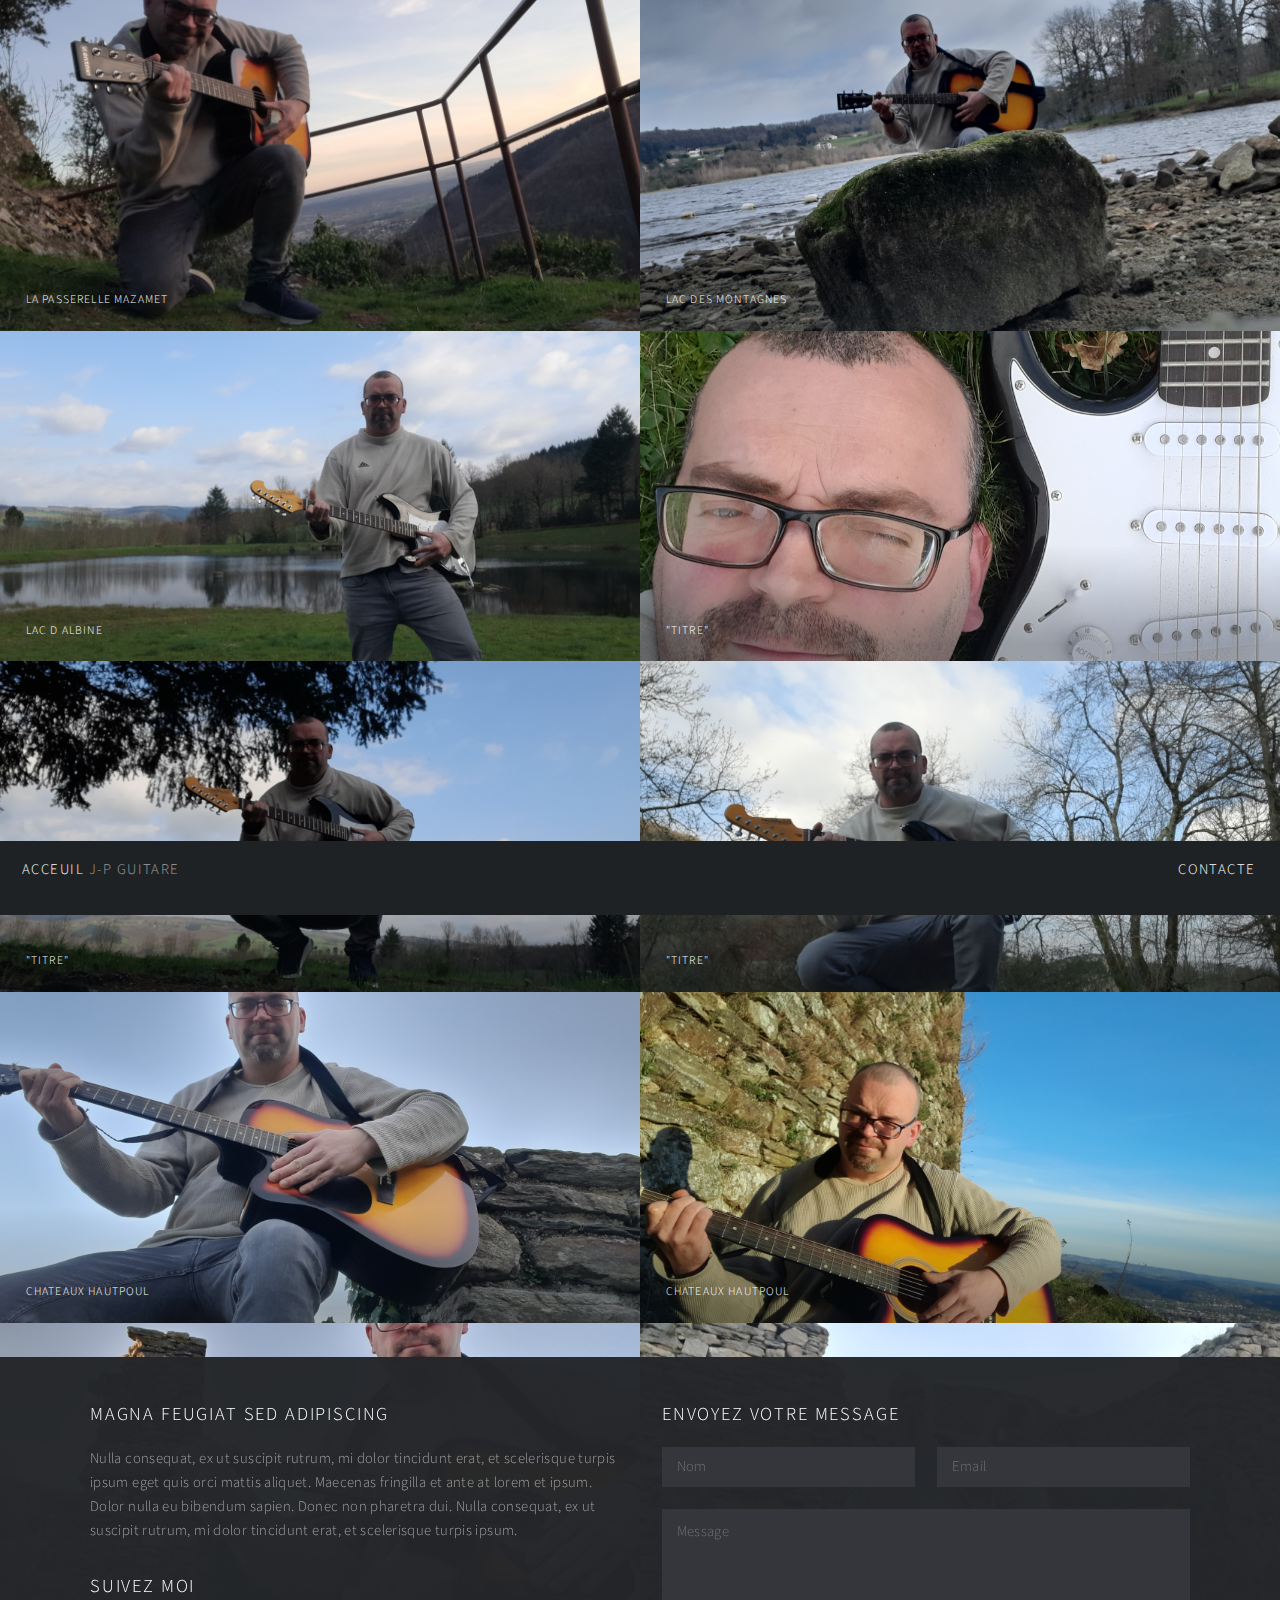
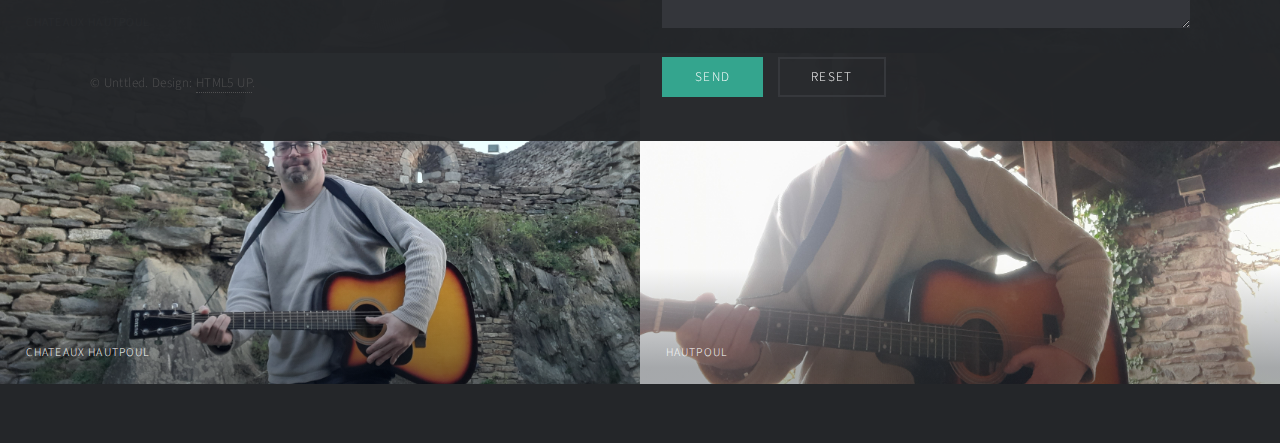
==== gallerie.html @ c9037656 "Add files via upload" ====
<!DOCTYPE HTML>
<!--
	Multiverse by HTML5 UP
	html5up.net | @ajlkn
	Free for personal and commercial use under the CCA 3.0 license (html5up.net/license)
-->
<html>
	<head>
		<title>- gallerie -</title>
		<meta charset="utf-8" />
		<meta name="viewport" content="width=device-width, initial-scale=1, user-scalable=no" />
		<link rel="stylesheet" href="gallerie_assets_css_main.css" />
		<noscript><link rel="stylesheet" href="gallerie_assets_css_noscript.css" /></noscript>
	</head>
	<body class="is-preload">

		<!-- Wrapper -->
			<div id="wrapper">

				<!-- Header -->
					<header id="header">
						<h1><a href="index.html"><strong>acceuil</strong> j-p guitare</a></h1>
						<nav>
							<ul>
								<li><a href="#footer" class="icon solid fa-info-circle">contacte</a></li>
							</ul>
						</nav>
					</header>

				<!-- Main -->
					<div id="main">
						<article class="thumb">
							<a href="gallerie_fulls_photo1.jpg" class="image"><img src="gallerie_thumbs_photo1.jpg" alt="" /></a>
							<h2>La passerelle Mazamet</h2>
							<p>Nunc blandit nisi ligula magna sodales lectus elementum non. Integer id venenatis velit.</p>
						</article>
						<article class="thumb">
							<a href="gallerie_fulls_photo2.jpg" class="image"><img src="gallerie_thumbs_photo2.jpg" alt="" /></a>
							<h2>Lac des montagnes</h2>
							<p>Nunc blandit nisi ligula magna sodales lectus elementum non. Integer id venenatis velit.</p>
						</article>
						<article class="thumb">
							<a href="gallerie_fulls_photo3.jpg" class="image"><img src="gallerie_thumbs_photo3.jpg" alt="" /></a>
							<h2>Lac d Albine</h2>
							<p>Nunc blandit nisi ligula magna sodales lectus elementum non. Integer id venenatis velit.</p>
						</article>
						<article class="thumb">
							<a href="gallerie_fulls_photo4.jpg" class="image"><img src="gallerie_thumbs_photo4.jpg" alt="" /></a>
							<h2>"titre"</h2>
							<p>Nunc blandit nisi ligula magna sodales lectus elementum non. Integer id venenatis velit.</p>
						</article>
						<article class="thumb">
							<a href="gallerie_fulls_photo5.jpg" class="image"><img src="gallerie_thumbs_photo5.jpg" alt="" /></a>
							<h2>"titre"</h2>
							<p>Nunc blandit nisi ligula magna sodales lectus elementum non. Integer id venenatis velit.</p>
						</article>
						<article class="thumb">
							<a href="gallerie_fulls_photo6.jpg" class="image"><img src="gallerie_thumbs_photo6.jpg" alt="" /></a>
							<h2>"titre"</h2>
							<p>Nunc blandit nisi ligula magna sodales lectus elementum non. Integer id venenatis velit.</p>
						</article>
						<article class="thumb">
							<a href="gallerie_fulls_photo7.jpg" class="image"><img src="gallerie_thumbs_photo7.jpg" alt="" /></a>
							<h2>Chateaux Hautpoul</h2>
							<p>Nunc blandit nisi ligula magna sodales lectus elementum non. Integer id venenatis velit.</p>
						</article>
						<article class="thumb">
							<a href="gallerie_fulls_photo8.jpg" class="image"><img src="gallerie_thumbs_photo8.jpg" alt="" /></a>
							<h2>Chateaux Hautpoul</h2>
							<p>Nunc blandit nisi ligula magna sodales lectus elementum non. Integer id venenatis velit.</p>
						</article>
						<article class="thumb">
							<a href="gallerie_fulls_photo9.jpg" class="image"><img src="gallerie_thumbs_photo9.jpg" alt="" /></a>
							<h2>Chateaux Hautpoul</h2>
							<p>Nunc blandit nisi ligula magna sodales lectus elementum non. Integer id venenatis velit.</p>
						</article>
						<article class="thumb">
							<a href="gallerie_fulls_photo10.jpg" class="image"><img src="gallerie_thumbs_photo10.jpg" alt="" /></a>
							<h2>Chateaux Hautpoul</h2>
							<p>Nunc blandit nisi ligula magna sodales lectus elementum non. Integer id venenatis velit.</p>
						</article>
						<article class="thumb">
							<a href="gallerie_fulls_photo11.jpg" class="image"><img src="gallerie_thumbs_photo11.jpg" alt="" /></a>
							<h2>Chateaux Hautpoul</h2>
							<p>Nunc blandit nisi ligula magna sodales lectus elementum non. Integer id venenatis velit.</p>
						</article>
						<article class="thumb">
							<a href="gallerie_fulls_photo12.jpg" class="image"><img src="gallerie_thumbs_photo12.jpg" alt="" /></a>
							<h2>Hautpoul</h2>
							<p>Nunc blandit nisi ligula magna sodales lectus elementum non. Integer id venenatis velit.</p>
						</article>
					</div>

				<!-- Footer -->
					<footer id="footer" class="panel">
						<div class="inner split">
							<div>
								<section>
									<h2>Magna feugiat sed adipiscing</h2>
									<p>Nulla consequat, ex ut suscipit rutrum, mi dolor tincidunt erat, et scelerisque turpis ipsum eget quis orci mattis aliquet. Maecenas fringilla et ante at lorem et ipsum. Dolor nulla eu bibendum sapien. Donec non pharetra dui. Nulla consequat, ex ut suscipit rutrum, mi dolor tincidunt erat, et scelerisque turpis ipsum.</p>
								</section>
								<section>
									<h2>suivez moi</h2>
									<ul class="icons">
										<li><a href="#" class="icon brands fa-twitter"><span class="label">Twitter</span></a></li>
										<li><a href="#" class="icon brands fa-facebook-f"><span class="label">Facebook</span></a></li>
										<li><a href="#" class="icon brands fa-instagram"><span class="label">Instagram</span></a></li>
										<li><a href="#" class="icon brands fa-github"><span class="label">GitHub</span></a></li>
										<li><a href="#" class="icon brands fa-dribbble"><span class="label">Dribbble</span></a></li>
										<li><a href="#" class="icon brands fa-linkedin-in"><span class="label">LinkedIn</span></a></li>
									</ul>
								</section>
								<p class="copyright">
									&copy; Unttled. Design: <a href="http://html5up.net">HTML5 UP</a>.
								</p>
							</div>
							<div>
								<section>
									<h2>envoyez votre message</h2>
									<form method="post" action="#">
										<div class="fields">
											<div class="field half">
												<input type="text" name="name" id="name" placeholder="Nom" />
											</div>
											<div class="field half">
												<input type="text" name="email" id="email" placeholder="Email" />
											</div>
											<div class="field">
												<textarea name="message" id="message" rows="4" placeholder="Message"></textarea>
											</div>
										</div>
										<ul class="actions">
											<li><input type="submit" value="Send" class="primary" /></li>
											<li><input type="reset" value="Reset" /></li>
										</ul>
									</form>
								</section>
							</div>
						</div>
					</footer>

			</div>

		<!-- Scripts -->
			<script src="gallerie_assets_js_jquery.min.js"></script>
			<script src="gallerie_assets_js_jquery.poptrox.min.js"></script>
			<script src="gallerie_assets_js_browser.min.js"></script>
			<script src="gallerie_assets_js_breakpoints.min.js"></script>
			<script src="gallerie_assets_js_util.js"></script>
			<script src="gallerie_assets_js_main.js"></script>

	</body>
</html>
---- gallerie_assets_css_main.css ----
@import url(fontawesome-all.min.css);
@import url("https://fonts.googleapis.com/css?family=Source+Sans+Pro:300,300italic,400,400italic");

/*
	Multiverse by HTML5 UP
	html5up.net | @ajlkn
	Free for personal and commercial use under the CCA 3.0 license (html5up.net/license)
*/

@-moz-keyframes spinner {
	0% {
		-moz-transform: rotate(0deg);
		-webkit-transform: rotate(0deg);
		-ms-transform: rotate(0deg);
		transform: rotate(0deg);
	}

	100% {
		-moz-transform: rotate(359deg);
		-webkit-transform: rotate(359deg);
		-ms-transform: rotate(359deg);
		transform: rotate(359deg);
	}
}

@-webkit-keyframes spinner {
	0% {
		-moz-transform: rotate(0deg);
		-webkit-transform: rotate(0deg);
		-ms-transform: rotate(0deg);
		transform: rotate(0deg);
	}

	100% {
		-moz-transform: rotate(359deg);
		-webkit-transform: rotate(359deg);
		-ms-transform: rotate(359deg);
		transform: rotate(359deg);
	}
}

@-ms-keyframes spinner {
	0% {
		-moz-transform: rotate(0deg);
		-webkit-transform: rotate(0deg);
		-ms-transform: rotate(0deg);
		transform: rotate(0deg);
	}

	100% {
		-moz-transform: rotate(359deg);
		-webkit-transform: rotate(359deg);
		-ms-transform: rotate(359deg);
		transform: rotate(359deg);
	}
}

@keyframes spinner {
	0% {
		-moz-transform: rotate(0deg);
		-webkit-transform: rotate(0deg);
		-ms-transform: rotate(0deg);
		transform: rotate(0deg);
	}

	100% {
		-moz-transform: rotate(359deg);
		-webkit-transform: rotate(359deg);
		-ms-transform: rotate(359deg);
		transform: rotate(359deg);
	}
}

html, body, div, span, applet, object,
iframe, h1, h2, h3, h4, h5, h6, p, blockquote,
pre, a, abbr, acronym, address, big, cite,
code, del, dfn, em, img, ins, kbd, q, s, samp,
small, strike, strong, sub, sup, tt, var, b,
u, i, center, dl, dt, dd, ol, ul, li, fieldset,
form, label, legend, table, caption, tbody,
tfoot, thead, tr, th, td, article, aside,
canvas, details, embed, figure, figcaption,
footer, header, hgroup, menu, nav, output, ruby,
section, summary, time, mark, audio, video {
	margin: 0;
	padding: 0;
	border: 0;
	font-size: 100%;
	font: inherit;
	vertical-align: baseline;}

article, aside, details, figcaption, figure,
footer, header, hgroup, menu, nav, section {
	display: block;}

body {
	line-height: 1;
}

ol, ul {
	list-style: none;
}

blockquote, q {
	quotes: none;
}

	blockquote:before, blockquote:after, q:before, q:after {
		content: '';
		content: none;
	}

table {
	border-collapse: collapse;
	border-spacing: 0;
}

body {
	-webkit-text-size-adjust: none;
}

mark {
	background-color: transparent;
	color: inherit;
}

input::-moz-focus-inner {
	border: 0;
	padding: 0;
}

input, select, textarea {
	-moz-appearance: none;
	-webkit-appearance: none;
	-ms-appearance: none;
	appearance: none;
}

/* Basic */

	@-ms-viewport {
		width: device-width;
	}

	body {
		-ms-overflow-style: scrollbar;
	}

	@media screen and (max-width: 480px) {

		html, body {
			min-width: 320px;
		}

	}

	html {
		box-sizing: border-box;
	}

	*, *:before, *:after {
		box-sizing: inherit;
	}

	body {
		background: #242629;
	}

		body.is-preload *, body.is-preload *:before, body.is-preload *:after {
			-moz-animation: none !important;
			-webkit-animation: none !important;
			-ms-animation: none !important;
			animation: none !important;
			-moz-transition: none !important;
			-webkit-transition: none !important;
			-ms-transition: none !important;
			transition: none !important;
		}

		body.is-resizing *, body.is-resizing *:before, body.is-resizing *:after {
			-moz-animation: none !important;
			-webkit-animation: none !important;
			-ms-animation: none !important;
			animation: none !important;
			-moz-transition: none !important;
			-webkit-transition: none !important;
			-ms-transition: none !important;
			transition: none !important;
		}

/* Type */

	body, input, select, textarea {
		color: #a0a0a1;
		font-family: "Source Sans Pro", Helvetica, sans-serif;
		font-size: 15pt;
		font-weight: 300;
		letter-spacing: 0.025em;
		line-height: 1.65;
	}

		@media screen and (max-width: 1680px) {

			body, input, select, textarea {
				font-size: 11pt;
			}

		}

	a {
		-moz-transition: color 0.2s ease-in-out, border-bottom-color 0.2s ease-in-out;
		-webkit-transition: color 0.2s ease-in-out, border-bottom-color 0.2s ease-in-out;
		-ms-transition: color 0.2s ease-in-out, border-bottom-color 0.2s ease-in-out;
		transition: color 0.2s ease-in-out, border-bottom-color 0.2s ease-in-out;
		border-bottom: dotted 1px;
		color: #34a58e;
		text-decoration: none;
	}

		a:hover {
			border-bottom-color: transparent;
			color: #34a58e !important;
		}

	strong, b {
		color: #ffffff;
		font-weight: 300;
	}

	em, i {
		font-style: italic;
	}

	p {
		margin: 0 0 2em 0;
	}

	h1, h2, h3, h4, h5, h6 {
		color: #ffffff;
		font-weight: 300;
		letter-spacing: 0.1em;
		line-height: 1.5;
		margin: 0 0 1em 0;
		text-transform: uppercase;
	}

		h1 a, h2 a, h3 a, h4 a, h5 a, h6 a {
			color: inherit;
			text-decoration: none;
		}

	h1 {
		font-size: 2em;
	}

	h2 {
		font-size: 1.25em;
	}

	h3 {
		font-size: 1.1em;
	}

	h4 {
		font-size: 1em;
	}

	h5 {
		font-size: 0.9em;
	}

	h6 {
		font-size: 0.7em;
	}

	@media screen and (max-width: 736px) {

		h2 {
			font-size: 1em;
		}

		h3 {
			font-size: 0.9em;
		}

		h4 {
			font-size: 0.8em;
		}

		h5 {
			font-size: 0.7em;
		}

		h6 {
			font-size: 0.7em;
		}

	}

	sub {
		font-size: 0.8em;
		position: relative;
		top: 0.5em;
	}

	sup {
		font-size: 0.8em;
		position: relative;
		top: -0.5em;
	}

	blockquote {
		border-left: 4px #36383c;
		font-style: italic;
		margin: 0 0 2em 0;
		padding: 0.5em 0 0.5em 2em;
	}

	code {
		background: #34363b;
		border: solid 1px #36383c;
		font-family: "Courier New", monospace;
		font-size: 0.9em;
		margin: 0 0.25em;
		padding: 0.25em 0.65em;
	}

	pre {
		-webkit-overflow-scrolling: touch;
		font-family: "Courier New", monospace;
		font-size: 0.9em;
		margin: 0 0 2em 0;
	}

		pre code {
			display: block;
			line-height: 1.75;
			padding: 1em 1.5em;
			overflow-x: auto;
		}

	hr {
		border: 0;
		border-bottom: solid 1px #36383c;
		margin: 2em 0;
	}

		hr.major {
			margin: 3em 0;
		}

	.align-left {
		text-align: left;
	}

	.align-center {
		text-align: center;
	}

	.align-right {
		text-align: right;
	}

/* Button */

	input[type="submit"],
	input[type="reset"],
	input[type="button"],
	button,
	.button {
		-moz-appearance: none;
		-webkit-appearance: none;
		-ms-appearance: none;
		appearance: none;
		-moz-transition: background-color 0.2s ease-in-out, box-shadow 0.2s ease-in-out, color 0.2s ease-in-out;
		-webkit-transition: background-color 0.2s ease-in-out, box-shadow 0.2s ease-in-out, color 0.2s ease-in-out;
		-ms-transition: background-color 0.2s ease-in-out, box-shadow 0.2s ease-in-out, color 0.2s ease-in-out;
		transition: background-color 0.2s ease-in-out, box-shadow 0.2s ease-in-out, color 0.2s ease-in-out;
		background-color: transparent;
		border: 0;
		border-radius: 0;
		box-shadow: inset 0 0 0 2px #36383c;
		color: #ffffff !important;
		cursor: pointer;
		display: inline-block;
		font-size: 0.9em;
		font-weight: 300;
		height: 3.05556em;
		letter-spacing: 0.1em;
		line-height: 3.05556em;
		padding: 0 2.5em;
		text-align: center;
		text-decoration: none;
		text-transform: uppercase;
		white-space: nowrap;
	}

		input[type="submit"]:hover,
		input[type="reset"]:hover,
		input[type="button"]:hover,
		button:hover,
		.button:hover {
			box-shadow: inset 0 0 0 2px #34a58e;
			color: #34a58e !important;
		}

			input[type="submit"]:hover:active,
			input[type="reset"]:hover:active,
			input[type="button"]:hover:active,
			button:hover:active,
			.button:hover:active {
				background-color: rgba(52, 165, 142, 0.15);
				color: #34a58e !important;
			}

		input[type="submit"].icon,
		input[type="reset"].icon,
		input[type="button"].icon,
		button.icon,
		.button.icon {
			padding-left: 1.35em;
		}

			input[type="submit"].icon:before,
			input[type="reset"].icon:before,
			input[type="button"].icon:before,
			button.icon:before,
			.button.icon:before {
				margin-right: 0.5em;
			}

		input[type="submit"].fit,
		input[type="reset"].fit,
		input[type="button"].fit,
		button.fit,
		.button.fit {
			width: 100%;
		}

		input[type="submit"].small,
		input[type="reset"].small,
		input[type="button"].small,
		button.small,
		.button.small {
			font-size: 0.8em;
		}

		input[type="submit"].large,
		input[type="reset"].large,
		input[type="button"].large,
		button.large,
		.button.large {
			font-size: 1.35em;
		}

		input[type="submit"].primary,
		input[type="reset"].primary,
		input[type="button"].primary,
		button.primary,
		.button.primary {
			background-color: #34a58e;
			box-shadow: none;
		}

			input[type="submit"].primary:hover,
			input[type="reset"].primary:hover,
			input[type="button"].primary:hover,
			button.primary:hover,
			.button.primary:hover {
				background-color: #47c5ab;
				color: #ffffff !important;
			}

				input[type="submit"].primary:hover:active,
				input[type="reset"].primary:hover:active,
				input[type="button"].primary:hover:active,
				button.primary:hover:active,
				.button.primary:hover:active {
					background-color: #287e6d;
				}

		input[type="submit"].disabled, input[type="submit"]:disabled,
		input[type="reset"].disabled,
		input[type="reset"]:disabled,
		input[type="button"].disabled,
		input[type="button"]:disabled,
		button.disabled,
		button:disabled,
		.button.disabled,
		.button:disabled {
			pointer-events: none;
			opacity: 0.35;
		}

/* Form */

	form {
		margin: 0 0 2em 0;
	}

		form > :last-child {
			margin-bottom: 0;
		}

		form > .fields {
			display: -moz-flex;
			display: -webkit-flex;
			display: -ms-flex;
			display: flex;
			-moz-flex-wrap: wrap;
			-webkit-flex-wrap: wrap;
			-ms-flex-wrap: wrap;
			flex-wrap: wrap;
			width: calc(100% + 3em);
			margin: -1.5em 0 2em -1.5em;
		}

			form > .fields > .field {
				-moz-flex-grow: 0;
				-webkit-flex-grow: 0;
				-ms-flex-grow: 0;
				flex-grow: 0;
				-moz-flex-shrink: 0;
				-webkit-flex-shrink: 0;
				-ms-flex-shrink: 0;
				flex-shrink: 0;
				padding: 1.5em 0 0 1.5em;
				width: calc(100% - 1.5em);
			}

				form > .fields > .field.half {
					width: calc(50% - 0.75em);
				}

				form > .fields > .field.third {
					width: calc(100%/3 - 0.5em);
				}

				form > .fields > .field.quarter {
					width: calc(25% - 0.375em);
				}

		@media screen and (max-width: 736px) {

			form > .fields {
				width: calc(100% + 3em);
				margin: -1.5em 0 2em -1.5em;
			}

				form > .fields > .field {
					padding: 1.5em 0 0 1.5em;
					width: calc(100% - 1.5em);
				}

					form > .fields > .field.half {
						width: calc(100% - 1.5em);
					}

					form > .fields > .field.third {
						width: calc(100% - 1.5em);
					}

					form > .fields > .field.quarter {
						width: calc(100% - 1.5em);
					}

		}

	label {
		color: #ffffff;
		display: block;
		font-size: 0.9em;
		font-weight: 300;
		margin: 0 0 1em 0;
	}

	input[type="text"],
	input[type="password"],
	input[type="email"],
	input[type="tel"],
	input[type="search"],
	input[type="url"],
	select,
	textarea {
		-moz-appearance: none;
		-webkit-appearance: none;
		-ms-appearance: none;
		appearance: none;
		background: #34363b;
		border: 0;
		border-radius: 0;
		color: #a0a0a1;
		display: block;
		outline: 0;
		padding: 0 1em;
		text-decoration: none;
		width: 100%;
	}

		input[type="text"]:invalid,
		input[type="password"]:invalid,
		input[type="email"]:invalid,
		input[type="tel"]:invalid,
		input[type="search"]:invalid,
		input[type="url"]:invalid,
		select:invalid,
		textarea:invalid {
			box-shadow: none;
		}

		input[type="text"]:focus,
		input[type="password"]:focus,
		input[type="email"]:focus,
		input[type="tel"]:focus,
		input[type="search"]:focus,
		input[type="url"]:focus,
		select:focus,
		textarea:focus {
			box-shadow: inset 0 0 0 2px #34a58e;
		}

	select {
		background-image: url("data:image/svg+xml;charset=utf8,%3Csvg xmlns='http://www.w3.org/2000/svg' width='40' height='40' preserveAspectRatio='none' viewBox='0 0 40 40'%3E%3Cpath d='M9.4,12.3l10.4,10.4l10.4-10.4c0.2-0.2,0.5-0.4,0.9-0.4c0.3,0,0.6,0.1,0.9,0.4l3.3,3.3c0.2,0.2,0.4,0.5,0.4,0.9 c0,0.4-0.1,0.6-0.4,0.9L20.7,31.9c-0.2,0.2-0.5,0.4-0.9,0.4c-0.3,0-0.6-0.1-0.9-0.4L4.3,17.3c-0.2-0.2-0.4-0.5-0.4-0.9 c0-0.4,0.1-0.6,0.4-0.9l3.3-3.3c0.2-0.2,0.5-0.4,0.9-0.4S9.1,12.1,9.4,12.3z' fill='%2336383c' /%3E%3C/svg%3E");
		background-size: 1.25rem;
		background-repeat: no-repeat;
		background-position: calc(100% - 1rem) center;
		height: 2.75em;
		padding-right: 2.75em;
		text-overflow: ellipsis;
	}

		select option {
			color: #ffffff;
			background: #242629;
		}

		select:focus::-ms-value {
			background-color: transparent;
		}

		select::-ms-expand {
			display: none;
		}

	input[type="text"],
	input[type="password"],
	input[type="email"],
	input[type="tel"],
	input[type="search"],
	input[type="url"],
	select {
		height: 2.75em;
	}

	textarea {
		padding: 0.75em 1em;
	}

	input[type="checkbox"],
	input[type="radio"] {
		-moz-appearance: none;
		-webkit-appearance: none;
		-ms-appearance: none;
		appearance: none;
		display: block;
		float: left;
		margin-right: -2em;
		opacity: 0;
		width: 1em;
		z-index: -1;
	}

		input[type="checkbox"] + label,
		input[type="radio"] + label {
			text-decoration: none;
			color: #a0a0a1;
			cursor: pointer;
			display: inline-block;
			font-size: 1em;
			font-weight: 300;
			padding-left: 2.4em;
			padding-right: 0.75em;
			position: relative;
		}

			input[type="checkbox"] + label:before,
			input[type="radio"] + label:before {
				-moz-osx-font-smoothing: grayscale;
				-webkit-font-smoothing: antialiased;
				display: inline-block;
				font-style: normal;
				font-variant: normal;
				text-rendering: auto;
				line-height: 1;
				text-transform: none !important;
				font-family: 'Font Awesome 5 Free';
				font-weight: 900;
			}

			input[type="checkbox"] + label:before,
			input[type="radio"] + label:before {
				background: #34363b;
				content: '';
				display: inline-block;
				font-size: 0.8em;
				height: 2.0625em;
				left: 0;
				line-height: 2.0625em;
				position: absolute;
				text-align: center;
				top: 0;
				width: 2.0625em;
			}

		input[type="checkbox"]:checked + label:before,
		input[type="radio"]:checked + label:before {
			background: #34a58e;
			border-color: #34a58e;
			color: #ffffff;
			content: '\f00c';
		}

		input[type="checkbox"]:focus + label:before,
		input[type="radio"]:focus + label:before {
			box-shadow: 0 0 0 2px #34a58e;
		}

	input[type="radio"] + label:before {
		border-radius: 100%;
	}

	::-webkit-input-placeholder {
		color: #707071 !important;
		opacity: 1.0;
	}

	:-moz-placeholder {
		color: #707071 !important;
		opacity: 1.0;
	}

	::-moz-placeholder {
		color: #707071 !important;
		opacity: 1.0;
	}

	:-ms-input-placeholder {
		color: #707071 !important;
		opacity: 1.0;
	}

/* Icon */

	.icon {
		text-decoration: none;
		border-bottom: none;
		position: relative;
	}

		.icon:before {
			-moz-osx-font-smoothing: grayscale;
			-webkit-font-smoothing: antialiased;
			display: inline-block;
			font-style: normal;
			font-variant: normal;
			text-rendering: auto;
			line-height: 1;
			text-transform: none !important;
			font-family: 'Font Awesome 5 Free';
			font-weight: 400;
		}

		.icon > .label {
			display: none;
		}

		.icon:before {
			line-height: inherit;
		}

		.icon.solid:before {
			font-weight: 900;
		}

		.icon.brands:before {
			font-family: 'Font Awesome 5 Brands';
		}

/* List */

	ol {
		list-style: decimal;
		margin: 0 0 2em 0;
		padding-left: 1.25em;
	}

		ol li {
			padding-left: 0.25em;
		}

	ul {
		list-style: disc;
		margin: 0 0 2em 0;
		padding-left: 1em;
	}

		ul li {
			padding-left: 0.5em;
		}

		ul.alt {
			list-style: none;
			padding-left: 0;
		}

			ul.alt li {
				border-top: solid 1px #36383c;
				padding: 0.5em 0;
			}

				ul.alt li:first-child {
					border-top: 0;
					padding-top: 0;
				}

	dl {
		margin: 0 0 2em 0;
	}

		dl dt {
			display: block;
			font-weight: 300;
			margin: 0 0 1em 0;
		}

		dl dd {
			margin-left: 2em;
		}

/* Actions */

	ul.actions {
		display: -moz-flex;
		display: -webkit-flex;
		display: -ms-flex;
		display: flex;
		cursor: default;
		list-style: none;
		margin-left: -1em;
		padding-left: 0;
	}

		ul.actions li {
			padding: 0 0 0 1em;
			vertical-align: middle;
		}

		ul.actions.special {
			-moz-justify-content: center;
			-webkit-justify-content: center;
			-ms-justify-content: center;
			justify-content: center;
			width: 100%;
			margin-left: 0;
		}

			ul.actions.special li:first-child {
				padding-left: 0;
			}

		ul.actions.stacked {
			-moz-flex-direction: column;
			-webkit-flex-direction: column;
			-ms-flex-direction: column;
			flex-direction: column;
			margin-left: 0;
		}

			ul.actions.stacked li {
				padding: 1.3em 0 0 0;
			}

				ul.actions.stacked li:first-child {
					padding-top: 0;
				}

		ul.actions.fit {
			width: calc(100% + 1em);
		}

			ul.actions.fit li {
				-moz-flex-grow: 1;
				-webkit-flex-grow: 1;
				-ms-flex-grow: 1;
				flex-grow: 1;
				-moz-flex-shrink: 1;
				-webkit-flex-shrink: 1;
				-ms-flex-shrink: 1;
				flex-shrink: 1;
				width: 100%;
			}

				ul.actions.fit li > * {
					width: 100%;
				}

			ul.actions.fit.stacked {
				width: 100%;
			}

		@media screen and (max-width: 480px) {

			ul.actions:not(.fixed) {
				-moz-flex-direction: column;
				-webkit-flex-direction: column;
				-ms-flex-direction: column;
				flex-direction: column;
				margin-left: 0;
				width: 100% !important;
			}

				ul.actions:not(.fixed) li {
					-moz-flex-grow: 1;
					-webkit-flex-grow: 1;
					-ms-flex-grow: 1;
					flex-grow: 1;
					-moz-flex-shrink: 1;
					-webkit-flex-shrink: 1;
					-ms-flex-shrink: 1;
					flex-shrink: 1;
					padding: 1em 0 0 0;
					text-align: center;
					width: 100%;
				}

					ul.actions:not(.fixed) li > * {
						width: 100%;
					}

					ul.actions:not(.fixed) li:first-child {
						padding-top: 0;
					}

					ul.actions:not(.fixed) li input[type="submit"],
					ul.actions:not(.fixed) li input[type="reset"],
					ul.actions:not(.fixed) li input[type="button"],
					ul.actions:not(.fixed) li button,
					ul.actions:not(.fixed) li .button {
						width: 100%;
					}

						ul.actions:not(.fixed) li input[type="submit"].icon:before,
						ul.actions:not(.fixed) li input[type="reset"].icon:before,
						ul.actions:not(.fixed) li input[type="button"].icon:before,
						ul.actions:not(.fixed) li button.icon:before,
						ul.actions:not(.fixed) li .button.icon:before {
							margin-left: -0.5rem;
						}

		}

/* Icons */

	ul.icons {
		cursor: default;
		list-style: none;
		padding-left: 0;
	}

		ul.icons li {
			display: inline-block;
			padding: 0 1em 0 0;
		}

			ul.icons li:last-child {
				padding-right: 0;
			}

			ul.icons li .icon {
				color: #505051;
			}

				ul.icons li .icon:before {
					font-size: 1.5em;
				}

/* Table */

	.table-wrapper {
		-webkit-overflow-scrolling: touch;
		overflow-x: auto;
	}

	table {
		margin: 0 0 2em 0;
		width: 100%;
	}

		table tbody tr {
			border: solid 1px #36383c;
			border-left: 0;
			border-right: 0;
		}

			table tbody tr:nth-child(2n + 1) {
				background-color: #34363b;
			}

		table td {
			padding: 0.75em 0.75em;
		}

		table th {
			color: #ffffff;
			font-size: 0.9em;
			font-weight: 300;
			padding: 0 0.75em 0.75em 0.75em;
			text-align: left;
		}

		table thead {
			border-bottom: solid 2px #36383c;
		}

		table tfoot {
			border-top: solid 2px #36383c;
		}

		table.alt {
			border-collapse: separate;
		}

			table.alt tbody tr td {
				border: solid 1px #36383c;
				border-left-width: 0;
				border-top-width: 0;
			}

				table.alt tbody tr td:first-child {
					border-left-width: 1px;
				}

			table.alt tbody tr:first-child td {
				border-top-width: 1px;
			}

			table.alt thead {
				border-bottom: 0;
			}

			table.alt tfoot {
				border-top: 0;
			}

/* Panel */

	.panel {
		padding: 4em 4em 2em 4em ;
		-moz-transform: translateY(100vh);
		-webkit-transform: translateY(100vh);
		-ms-transform: translateY(100vh);
		transform: translateY(100vh);
		-moz-transition: -moz-transform 0.5s ease;
		-webkit-transition: -webkit-transform 0.5s ease;
		-ms-transition: -ms-transform 0.5s ease;
		transition: transform 0.5s ease;
		-webkit-overflow-scrolling: touch;
		background: rgba(36, 38, 41, 0.975);
		bottom: 4em;
		left: 0;
		max-height: calc(80vh - 4em);
		overflow-y: auto;
		position: fixed;
		width: 100%;
		z-index: 10001;
	}

		.panel.active {
			-moz-transform: translateY(1px);
			-webkit-transform: translateY(1px);
			-ms-transform: translateY(1px);
			transform: translateY(1px);
		}

		.panel > .inner {
			margin: 0 auto;
			max-width: 100%;
			width: 75em;
		}

			.panel > .inner.split {
				display: -moz-flex;
				display: -webkit-flex;
				display: -ms-flex;
				display: flex;
			}

				.panel > .inner.split > div {
					margin-left: 4em;
					width: 50%;
				}

				.panel > .inner.split > :first-child {
					margin-left: 0;
				}

		.panel > .closer {
			-moz-transition: opacity 0.2s ease-in-out;
			-webkit-transition: opacity 0.2s ease-in-out;
			-ms-transition: opacity 0.2s ease-in-out;
			transition: opacity 0.2s ease-in-out;
			background-image: url("images/close.svg");
			background-position: center;
			background-repeat: no-repeat;
			background-size: 3em;
			cursor: pointer;
			height: 5em;
			opacity: 0.25;
			position: absolute;
			right: 0;
			top: 0;
			width: 5em;
			z-index: 2;
		}

			.panel > .closer:hover {
				opacity: 1.0;
			}

		@media screen and (max-width: 1280px) {

			.panel {
				padding: 3em 3em 1em 3em ;
			}

				.panel > .inner.split > div {
					margin-left: 3em;
				}

				.panel > .closer {
					background-size: 2.5em;
					background-position: 75% 25%;
				}

		}

		@media screen and (max-width: 980px) {

			.panel > .inner.split {
				-moz-flex-direction: column;
				-webkit-flex-direction: column;
				-ms-flex-direction: column;
				flex-direction: column;
			}

				.panel > .inner.split > div {
					margin-left: 0;
					width: 100%;
				}

		}

		@media screen and (max-width: 736px) {

			.panel {
				-moz-transform: translateY(-100vh);
				-webkit-transform: translateY(-100vh);
				-ms-transform: translateY(-100vh);
				transform: translateY(-100vh);
				padding: 4em 2em 2em 2em ;
				bottom: auto;
				top: calc(4em - 1px);
			}

				.panel.active {
					-moz-transform: translateY(0);
					-webkit-transform: translateY(0);
					-ms-transform: translateY(0);
					transform: translateY(0);
				}

		}

/* Poptrox Popup */

	.poptrox-overlay {
		-webkit-tap-highlight-color: rgba(255, 255, 255, 0);
	}

	.poptrox-popup {
		background: rgba(31, 34, 36, 0.925);
		box-shadow: 0 1em 3em 0.5em rgba(0, 0, 0, 0.25);
		cursor: default;
	}

		.poptrox-popup:before {
			-moz-transition: opacity 0.2s ease-in-out;
			-webkit-transition: opacity 0.2s ease-in-out;
			-ms-transition: opacity 0.2s ease-in-out;
			transition: opacity 0.2s ease-in-out;
			background-image: -moz-linear-gradient(to left, rgba(31,34,36,0.35), rgba(31,34,36,0) 10em, rgba(31,34,36,0)), -moz-linear-gradient(to right, rgba(31,34,36,0.35), rgba(31,34,36,0) 10em, rgba(31,34,36,0));
			background-image: -webkit-linear-gradient(to left, rgba(31,34,36,0.35), rgba(31,34,36,0) 10em, rgba(31,34,36,0)), -webkit-linear-gradient(to right, rgba(31,34,36,0.35), rgba(31,34,36,0) 10em, rgba(31,34,36,0));
			background-image: -ms-linear-gradient(to left, rgba(31,34,36,0.35), rgba(31,34,36,0) 10em, rgba(31,34,36,0)), -ms-linear-gradient(to right, rgba(31,34,36,0.35), rgba(31,34,36,0) 10em, rgba(31,34,36,0));
			background-image: linear-gradient(to left, rgba(31,34,36,0.35), rgba(31,34,36,0) 10em, rgba(31,34,36,0)), linear-gradient(to right, rgba(31,34,36,0.35), rgba(31,34,36,0) 10em, rgba(31,34,36,0));
			content: '';
			display: block;
			height: 100%;
			left: 0;
			position: absolute;
			top: 0;
			width: 100%;
			z-index: 1;
			opacity: 1;
		}

		.poptrox-popup .closer {
			-moz-transition: opacity 0.2s ease-in-out;
			-webkit-transition: opacity 0.2s ease-in-out;
			-ms-transition: opacity 0.2s ease-in-out;
			transition: opacity 0.2s ease-in-out;
			background-image: url("images/close.svg");
			background-position: center;
			background-repeat: no-repeat;
			background-size: 3em;
			height: 5em;
			opacity: 0;
			position: absolute;
			right: 0;
			top: 0;
			width: 5em;
			z-index: 2;
		}

		.poptrox-popup .nav-previous,
		.poptrox-popup .nav-next {
			-moz-transition: opacity 0.2s ease-in-out;
			-webkit-transition: opacity 0.2s ease-in-out;
			-ms-transition: opacity 0.2s ease-in-out;
			transition: opacity 0.2s ease-in-out;
			background-image: url("images/arrow.svg");
			background-position: center;
			background-repeat: no-repeat;
			background-size: 5em;
			cursor: pointer;
			height: 8em;
			margin-top: -4em;
			opacity: 0;
			position: absolute;
			top: 50%;
			width: 6em;
			z-index: 2;
		}

		.poptrox-popup .nav-previous {
			-moz-transform: scaleX(-1);
			-webkit-transform: scaleX(-1);
			-ms-transform: scaleX(-1);
			transform: scaleX(-1);
			left: 0;
		}

		.poptrox-popup .nav-next {
			right: 0;
		}

		.poptrox-popup .caption {
			padding: 2em 2em 0.1em 2em ;
			background-image: -moz-linear-gradient(to top, rgba(16,16,16,0.45) 25%, rgba(16,16,16,0) 100%);
			background-image: -webkit-linear-gradient(to top, rgba(16,16,16,0.45) 25%, rgba(16,16,16,0) 100%);
			background-image: -ms-linear-gradient(to top, rgba(16,16,16,0.45) 25%, rgba(16,16,16,0) 100%);
			background-image: linear-gradient(to top, rgba(16,16,16,0.45) 25%, rgba(16,16,16,0) 100%);
			bottom: 0;
			cursor: default;
			left: 0;
			position: absolute;
			text-align: left;
			width: 100%;
			z-index: 2;
		}

			.poptrox-popup .caption h2, .poptrox-popup .caption h3, .poptrox-popup .caption h4, .poptrox-popup .caption h5, .poptrox-popup .caption h6 {
				margin: 0 0 0.5em 0;
			}

			.poptrox-popup .caption p {
				color: #ffffff;
			}

		.poptrox-popup .loader {
			-moz-animation: spinner 1s infinite linear !important;
			-webkit-animation: spinner 1s infinite linear !important;
			-ms-animation: spinner 1s infinite linear !important;
			animation: spinner 1s infinite linear !important;
			background-image: url("images/spinner.svg");
			background-position: center;
			background-repeat: no-repeat;
			background-size: contain;
			display: block;
			font-size: 2em;
			height: 2em;
			left: 50%;
			line-height: 2em;
			margin: -1em 0 0 -1em;
			opacity: 0.25;
			position: absolute;
			text-align: center;
			top: 50%;
			width: 2em;
		}

		.poptrox-popup:hover .closer,
		.poptrox-popup:hover .nav-previous,
		.poptrox-popup:hover .nav-next {
			opacity: 0.5;
		}

			.poptrox-popup:hover .closer:hover,
			.poptrox-popup:hover .nav-previous:hover,
			.poptrox-popup:hover .nav-next:hover {
				opacity: 1.0;
			}

		.poptrox-popup.loading:before {
			opacity: 0;
		}

		body.touch .poptrox-popup .closer,
		body.touch .poptrox-popup .nav-previous,
		body.touch .poptrox-popup .nav-next {
			opacity: 1.0 !important;
		}

		@media screen and (max-width: 980px) {

			.poptrox-popup .closer {
				background-size: 3em;
			}

			.poptrox-popup .nav-previous,
			.poptrox-popup .nav-next {
				background-size: 4em;
			}

		}

		@media screen and (max-width: 736px) {

			.poptrox-popup:before {
				display: none;
			}

			.poptrox-popup .caption {
				display: none !important;
			}

			.poptrox-popup .closer,
			.poptrox-popup .nav-previous,
			.poptrox-popup .nav-next {
				display: none !important;
			}

		}

/* Wrapper */

	#wrapper {
		-moz-transition: -moz-filter 0.5s ease, -webkit-filter 0.5s ease, -ms-filter 0.5s ease, -moz-filter 0.5s ease;
		-webkit-transition: -moz-filter 0.5s ease, -webkit-filter 0.5s ease, -ms-filter 0.5s ease, -webkit-filter 0.5s ease;
		-ms-transition: -moz-filter 0.5s ease, -webkit-filter 0.5s ease, -ms-filter 0.5s ease, -ms-filter 0.5s ease;
		transition: -moz-filter 0.5s ease, -webkit-filter 0.5s ease, -ms-filter 0.5s ease, filter 0.5s ease;
		position: relative;
	}

		#wrapper:after {
			pointer-events: none;
			-moz-transition: opacity 0.5s ease, visibility 0.5s;
			-webkit-transition: opacity 0.5s ease, visibility 0.5s;
			-ms-transition: opacity 0.5s ease, visibility 0.5s;
			transition: opacity 0.5s ease, visibility 0.5s;
			background: rgba(36, 38, 41, 0.5);
			content: '';
			display: block;
			height: 100%;
			left: 0;
			opacity: 0;
			position: absolute;
			top: 0;
			visibility: hidden;
			width: 100%;
			z-index: 1;
		}

			body.ie #wrapper:after {
				background: rgba(36, 38, 41, 0.8);
			}

		body.modal-active #wrapper {
			-moz-filter: blur(8px);
			-webkit-filter: blur(8px);
			-ms-filter: blur(8px);
			filter: blur(8px);
		}

			body.modal-active #wrapper:after {
				pointer-events: auto;
				opacity: 1;
				visibility: visible;
				z-index: 10003;
			}

		#wrapper:before {
			-moz-animation: spinner 1s infinite linear !important;
			-webkit-animation: spinner 1s infinite linear !important;
			-ms-animation: spinner 1s infinite linear !important;
			animation: spinner 1s infinite linear !important;
			pointer-events: none;
			-moz-transition: top 0.75s ease-in-out, opacity 0.35s ease-out, visibility 0.35s;
			-webkit-transition: top 0.75s ease-in-out, opacity 0.35s ease-out, visibility 0.35s;
			-ms-transition: top 0.75s ease-in-out, opacity 0.35s ease-out, visibility 0.35s;
			transition: top 0.75s ease-in-out, opacity 0.35s ease-out, visibility 0.35s;
			background-image: url("images/spinner.svg");
			background-position: center;
			background-repeat: no-repeat;
			background-size: contain;
			content: '';
			display: block;
			font-size: 2em;
			height: 2em;
			left: 50%;
			line-height: 2em;
			margin: -1em 0 0 -1em;
			opacity: 0;
			position: fixed;
			text-align: center;
			top: 75%;
			visibility: hidden;
			width: 2em;
		}

		body.is-preload #wrapper:before {
			-moz-transition: opacity 1s ease-out !important;
			-webkit-transition: opacity 1s ease-out !important;
			-ms-transition: opacity 1s ease-out !important;
			transition: opacity 1s ease-out !important;
			-moz-transition-delay: 0.5s !important;
			-webkit-transition-delay: 0.5s !important;
			-ms-transition-delay: 0.5s !important;
			transition-delay: 0.5s !important;
			opacity: 0.25;
			top: 50%;
			visibility: visible;
		}

/* Header */

	body {
		padding: 0 0 4em 0;
	}

	#header {
		-moz-transform: translateY(0);
		-webkit-transform: translateY(0);
		-ms-transform: translateY(0);
		transform: translateY(0);
		-moz-transition: -moz-transform 1s ease;
		-webkit-transition: -webkit-transform 1s ease;
		-ms-transition: -ms-transform 1s ease;
		transition: transform 1s ease;
		-moz-user-select: none;
		-ms-user-select: none;
		-webkit-user-select: none;
		background: #1f2224;
		bottom: -1em;
		height: 5em;
		left: 0;
		line-height: 4em;
		padding: 0 1.5em;
		position: fixed;
		user-select: none;
		width: 100%;
		z-index: 10002;
	}

		body.is-preload #header {
			-moz-transform: translateY(4em);
			-webkit-transform: translateY(4em);
			-ms-transform: translateY(4em);
			transform: translateY(4em);
		}

		#header h1 {
			color: #a0a0a1;
			display: inline-block;
			font-size: 1em;
			line-height: 1;
			margin: 0;
			vertical-align: middle;
		}

			#header h1 a {
				border: 0;
				color: inherit;
			}

				#header h1 a:hover {
					color: inherit !important;
				}

		#header nav {
			position: absolute;
			right: 0;
			top: 0;
		}

			#header nav > ul {
				list-style: none;
				margin: 0;
				padding: 0;
			}

				#header nav > ul > li {
					display: inline-block;
					padding: 0;
				}

					#header nav > ul > li a {
						-moz-transition: background-color 0.5s ease;
						-webkit-transition: background-color 0.5s ease;
						-ms-transition: background-color 0.5s ease;
						transition: background-color 0.5s ease;
						border: 0;
						color: #ffffff;
						display: inline-block;
						letter-spacing: 0.1em;
						padding: 0 1.65em;
						text-transform: uppercase;
					}

						#header nav > ul > li a.icon:before {
							color: #505051;
							float: right;
							margin-left: 0.75em;
						}

						#header nav > ul > li a:hover {
							color: #ffffff !important;
						}

						#header nav > ul > li a.active {
							background-color: #242629;
						}

	@media screen and (max-width: 736px) {

		body {
			padding: 4em 0 0 0;
		}

		#header {
			-moz-transform: translateY(0);
			-webkit-transform: translateY(0);
			-ms-transform: translateY(0);
			transform: translateY(0);
			bottom: auto;
			height: 4em;
			padding: 0 1em;
			top: 0;
		}

			body.is-preload #header {
				-moz-transform: translateY(-3.4em);
				-webkit-transform: translateY(-3.4em);
				-ms-transform: translateY(-3.4em);
				transform: translateY(-3.4em);
			}

			#header h1 {
				font-size: 0.9em;
			}

			#header nav > ul > li a {
				font-size: 0.9em;
				padding: 0 1.15em;
			}

	}

/* Main */

	#main {
		-moz-transition: -moz-filter 0.5s ease, -webkit-filter 0.5s ease, -ms-filter 0.5s ease, -moz-filter 0.5s ease;
		-webkit-transition: -moz-filter 0.5s ease, -webkit-filter 0.5s ease, -ms-filter 0.5s ease, -webkit-filter 0.5s ease;
		-ms-transition: -moz-filter 0.5s ease, -webkit-filter 0.5s ease, -ms-filter 0.5s ease, -ms-filter 0.5s ease;
		transition: -moz-filter 0.5s ease, -webkit-filter 0.5s ease, -ms-filter 0.5s ease, filter 0.5s ease;
		display: -moz-flex;
		display: -webkit-flex;
		display: -ms-flex;
		display: flex;
		-moz-flex-wrap: wrap;
		-webkit-flex-wrap: wrap;
		-ms-flex-wrap: wrap;
		flex-wrap: wrap;
		-webkit-tap-highlight-color: rgba(255, 255, 255, 0);
	}

		#main .thumb {
			-moz-transition: opacity 1.25s ease-in-out;
			-webkit-transition: opacity 1.25s ease-in-out;
			-ms-transition: opacity 1.25s ease-in-out;
			transition: opacity 1.25s ease-in-out;
			pointer-events: auto;
			-webkit-tap-highlight-color: rgba(255, 255, 255, 0);
			opacity: 1;
			overflow: hidden;
			position: relative;
		}

			#main .thumb:after {
				background-image: -moz-linear-gradient(to top, rgba(10,17,25,0.35) 5%, rgba(10,17,25,0) 35%);
				background-image: -webkit-linear-gradient(to top, rgba(10,17,25,0.35) 5%, rgba(10,17,25,0) 35%);
				background-image: -ms-linear-gradient(to top, rgba(10,17,25,0.35) 5%, rgba(10,17,25,0) 35%);
				background-image: linear-gradient(to top, rgba(10,17,25,0.35) 5%, rgba(10,17,25,0) 35%);
				pointer-events: none;
				background-size: cover;
				content: '';
				display: block;
				height: 100%;
				left: 0;
				position: absolute;
				top: 0;
				width: 100%;
			}

			#main .thumb > .image {
				-webkit-tap-highlight-color: rgba(255, 255, 255, 0);
				background-position: center;
				background-repeat: no-repeat;
				background-size: cover;
				border: 0;
				height: 100%;
				left: 0;
				position: absolute;
				top: 0;
				width: 100%;
			}

			#main .thumb > h2 {
				pointer-events: none;
				bottom: 1.875em;
				font-size: 0.8em;
				left: 2.1875em;
				margin: 0;
				position: absolute;
				z-index: 1;
			}

			#main .thumb > p {
				display: none;
			}

		#main:after {
			pointer-events: none;
			-moz-transition: opacity 0.5s ease, visibility 0.5s;
			-webkit-transition: opacity 0.5s ease, visibility 0.5s;
			-ms-transition: opacity 0.5s ease, visibility 0.5s;
			transition: opacity 0.5s ease, visibility 0.5s;
			background: rgba(36, 38, 41, 0.25);
			content: '';
			display: block;
			height: 100%;
			left: 0;
			opacity: 0;
			position: absolute;
			top: 0;
			visibility: hidden;
			width: 100%;
			z-index: 1;
		}

			body.ie #main:after {
				background: rgba(36, 38, 41, 0.55);
			}

		body.content-active #main {
			-moz-filter: blur(6px);
			-webkit-filter: blur(6px);
			-ms-filter: blur(6px);
			filter: blur(6px);
		}

			body.content-active #main:after {
				pointer-events: auto;
				opacity: 1;
				visibility: visible;
			}

		body.is-preload #main .thumb {
			pointer-events: none;
			opacity: 0;
		}

		#main .thumb {
			-moz-transition-delay: 2.525s;
			-webkit-transition-delay: 2.525s;
			-ms-transition-delay: 2.525s;
			transition-delay: 2.525s;
			height: calc(40vh - 2em);
			min-height: 20em;
			width: 25%;
		}

			#main .thumb:nth-child(1) {
				-moz-transition-delay: 0.65s;
				-webkit-transition-delay: 0.65s;
				-ms-transition-delay: 0.65s;
				transition-delay: 0.65s;
			}

			#main .thumb:nth-child(2) {
				-moz-transition-delay: 0.8s;
				-webkit-transition-delay: 0.8s;
				-ms-transition-delay: 0.8s;
				transition-delay: 0.8s;
			}

			#main .thumb:nth-child(3) {
				-moz-transition-delay: 0.95s;
				-webkit-transition-delay: 0.95s;
				-ms-transition-delay: 0.95s;
				transition-delay: 0.95s;
			}

			#main .thumb:nth-child(4) {
				-moz-transition-delay: 1.1s;
				-webkit-transition-delay: 1.1s;
				-ms-transition-delay: 1.1s;
				transition-delay: 1.1s;
			}

			#main .thumb:nth-child(5) {
				-moz-transition-delay: 1.25s;
				-webkit-transition-delay: 1.25s;
				-ms-transition-delay: 1.25s;
				transition-delay: 1.25s;
			}

			#main .thumb:nth-child(6) {
				-moz-transition-delay: 1.4s;
				-webkit-transition-delay: 1.4s;
				-ms-transition-delay: 1.4s;
				transition-delay: 1.4s;
			}

			#main .thumb:nth-child(7) {
				-moz-transition-delay: 1.55s;
				-webkit-transition-delay: 1.55s;
				-ms-transition-delay: 1.55s;
				transition-delay: 1.55s;
			}

			#main .thumb:nth-child(8) {
				-moz-transition-delay: 1.7s;
				-webkit-transition-delay: 1.7s;
				-ms-transition-delay: 1.7s;
				transition-delay: 1.7s;
			}

			#main .thumb:nth-child(9) {
				-moz-transition-delay: 1.85s;
				-webkit-transition-delay: 1.85s;
				-ms-transition-delay: 1.85s;
				transition-delay: 1.85s;
			}

			#main .thumb:nth-child(10) {
				-moz-transition-delay: 2s;
				-webkit-transition-delay: 2s;
				-ms-transition-delay: 2s;
				transition-delay: 2s;
			}

			#main .thumb:nth-child(11) {
				-moz-transition-delay: 2.15s;
				-webkit-transition-delay: 2.15s;
				-ms-transition-delay: 2.15s;
				transition-delay: 2.15s;
			}

			#main .thumb:nth-child(12) {
				-moz-transition-delay: 2.3s;
				-webkit-transition-delay: 2.3s;
				-ms-transition-delay: 2.3s;
				transition-delay: 2.3s;
			}

		@media screen and (max-width: 1680px) {

			#main .thumb {
				-moz-transition-delay: 2.075s;
				-webkit-transition-delay: 2.075s;
				-ms-transition-delay: 2.075s;
				transition-delay: 2.075s;
				height: calc(40vh - 2em);
				min-height: 20em;
				width: 33.33333%;
			}

				#main .thumb:nth-child(1) {
					-moz-transition-delay: 0.65s;
					-webkit-transition-delay: 0.65s;
					-ms-transition-delay: 0.65s;
					transition-delay: 0.65s;
				}

				#main .thumb:nth-child(2) {
					-moz-transition-delay: 0.8s;
					-webkit-transition-delay: 0.8s;
					-ms-transition-delay: 0.8s;
					transition-delay: 0.8s;
				}

				#main .thumb:nth-child(3) {
					-moz-transition-delay: 0.95s;
					-webkit-transition-delay: 0.95s;
					-ms-transition-delay: 0.95s;
					transition-delay: 0.95s;
				}

				#main .thumb:nth-child(4) {
					-moz-transition-delay: 1.1s;
					-webkit-transition-delay: 1.1s;
					-ms-transition-delay: 1.1s;
					transition-delay: 1.1s;
				}

				#main .thumb:nth-child(5) {
					-moz-transition-delay: 1.25s;
					-webkit-transition-delay: 1.25s;
					-ms-transition-delay: 1.25s;
					transition-delay: 1.25s;
				}

				#main .thumb:nth-child(6) {
					-moz-transition-delay: 1.4s;
					-webkit-transition-delay: 1.4s;
					-ms-transition-delay: 1.4s;
					transition-delay: 1.4s;
				}

				#main .thumb:nth-child(7) {
					-moz-transition-delay: 1.55s;
					-webkit-transition-delay: 1.55s;
					-ms-transition-delay: 1.55s;
					transition-delay: 1.55s;
				}

				#main .thumb:nth-child(8) {
					-moz-transition-delay: 1.7s;
					-webkit-transition-delay: 1.7s;
					-ms-transition-delay: 1.7s;
					transition-delay: 1.7s;
				}

				#main .thumb:nth-child(9) {
					-moz-transition-delay: 1.85s;
					-webkit-transition-delay: 1.85s;
					-ms-transition-delay: 1.85s;
					transition-delay: 1.85s;
				}

		}

		@media screen and (max-width: 1280px) {

			#main .thumb {
				-moz-transition-delay: 1.625s;
				-webkit-transition-delay: 1.625s;
				-ms-transition-delay: 1.625s;
				transition-delay: 1.625s;
				height: calc(40vh - 2em);
				min-height: 20em;
				width: 50%;
			}

				#main .thumb:nth-child(1) {
					-moz-transition-delay: 0.65s;
					-webkit-transition-delay: 0.65s;
					-ms-transition-delay: 0.65s;
					transition-delay: 0.65s;
				}

				#main .thumb:nth-child(2) {
					-moz-transition-delay: 0.8s;
					-webkit-transition-delay: 0.8s;
					-ms-transition-delay: 0.8s;
					transition-delay: 0.8s;
				}

				#main .thumb:nth-child(3) {
					-moz-transition-delay: 0.95s;
					-webkit-transition-delay: 0.95s;
					-ms-transition-delay: 0.95s;
					transition-delay: 0.95s;
				}

				#main .thumb:nth-child(4) {
					-moz-transition-delay: 1.1s;
					-webkit-transition-delay: 1.1s;
					-ms-transition-delay: 1.1s;
					transition-delay: 1.1s;
				}

				#main .thumb:nth-child(5) {
					-moz-transition-delay: 1.25s;
					-webkit-transition-delay: 1.25s;
					-ms-transition-delay: 1.25s;
					transition-delay: 1.25s;
				}

				#main .thumb:nth-child(6) {
					-moz-transition-delay: 1.4s;
					-webkit-transition-delay: 1.4s;
					-ms-transition-delay: 1.4s;
					transition-delay: 1.4s;
				}

		}

		@media screen and (max-width: 980px) {

			#main .thumb {
				-moz-transition-delay: 2.075s;
				-webkit-transition-delay: 2.075s;
				-ms-transition-delay: 2.075s;
				transition-delay: 2.075s;
				height: calc(28.57143vh - 1.33333em);
				min-height: 18em;
				width: 50%;
			}

				#main .thumb:nth-child(1) {
					-moz-transition-delay: 0.65s;
					-webkit-transition-delay: 0.65s;
					-ms-transition-delay: 0.65s;
					transition-delay: 0.65s;
				}

				#main .thumb:nth-child(2) {
					-moz-transition-delay: 0.8s;
					-webkit-transition-delay: 0.8s;
					-ms-transition-delay: 0.8s;
					transition-delay: 0.8s;
				}

				#main .thumb:nth-child(3) {
					-moz-transition-delay: 0.95s;
					-webkit-transition-delay: 0.95s;
					-ms-transition-delay: 0.95s;
					transition-delay: 0.95s;
				}

				#main .thumb:nth-child(4) {
					-moz-transition-delay: 1.1s;
					-webkit-transition-delay: 1.1s;
					-ms-transition-delay: 1.1s;
					transition-delay: 1.1s;
				}

				#main .thumb:nth-child(5) {
					-moz-transition-delay: 1.25s;
					-webkit-transition-delay: 1.25s;
					-ms-transition-delay: 1.25s;
					transition-delay: 1.25s;
				}

				#main .thumb:nth-child(6) {
					-moz-transition-delay: 1.4s;
					-webkit-transition-delay: 1.4s;
					-ms-transition-delay: 1.4s;
					transition-delay: 1.4s;
				}

				#main .thumb:nth-child(7) {
					-moz-transition-delay: 1.55s;
					-webkit-transition-delay: 1.55s;
					-ms-transition-delay: 1.55s;
					transition-delay: 1.55s;
				}

				#main .thumb:nth-child(8) {
					-moz-transition-delay: 1.7s;
					-webkit-transition-delay: 1.7s;
					-ms-transition-delay: 1.7s;
					transition-delay: 1.7s;
				}

				#main .thumb:nth-child(9) {
					-moz-transition-delay: 1.85s;
					-webkit-transition-delay: 1.85s;
					-ms-transition-delay: 1.85s;
					transition-delay: 1.85s;
				}

		}

		@media screen and (max-width: 480px) {

			#main .thumb {
				-moz-transition-delay: 1.175s;
				-webkit-transition-delay: 1.175s;
				-ms-transition-delay: 1.175s;
				transition-delay: 1.175s;
				height: calc(40vh - 2em);
				min-height: 18em;
				width: 100%;
			}

				#main .thumb:nth-child(1) {
					-moz-transition-delay: 0.65s;
					-webkit-transition-delay: 0.65s;
					-ms-transition-delay: 0.65s;
					transition-delay: 0.65s;
				}

				#main .thumb:nth-child(2) {
					-moz-transition-delay: 0.8s;
					-webkit-transition-delay: 0.8s;
					-ms-transition-delay: 0.8s;
					transition-delay: 0.8s;
				}

				#main .thumb:nth-child(3) {
					-moz-transition-delay: 0.95s;
					-webkit-transition-delay: 0.95s;
					-ms-transition-delay: 0.95s;
					transition-delay: 0.95s;
				}

		}

/* Footer */

	#footer .copyright {
		color: #505051;
		font-size: 0.9em;
	}

		#footer .copyright a {
			color: inherit;
		}
---- gallerie_assets_css_noscript.css ----
/*
	Multiverse by HTML5 UP
	html5up.net | @ajlkn
	Free for personal and commercial use under the CCA 3.0 license (html5up.net/license)
*/

/* Wrapper */

	body.is-preload #wrapper:before {
		display: none;
	}

/* Main */

	body.is-preload #main .thumb {
		pointer-events: auto;
		opacity: 1;
	}

/* Header */

	body.is-preload #header {
		-moz-transform: none;
		-webkit-transform: none;
		-ms-transform: none;
		transform: none;
	}
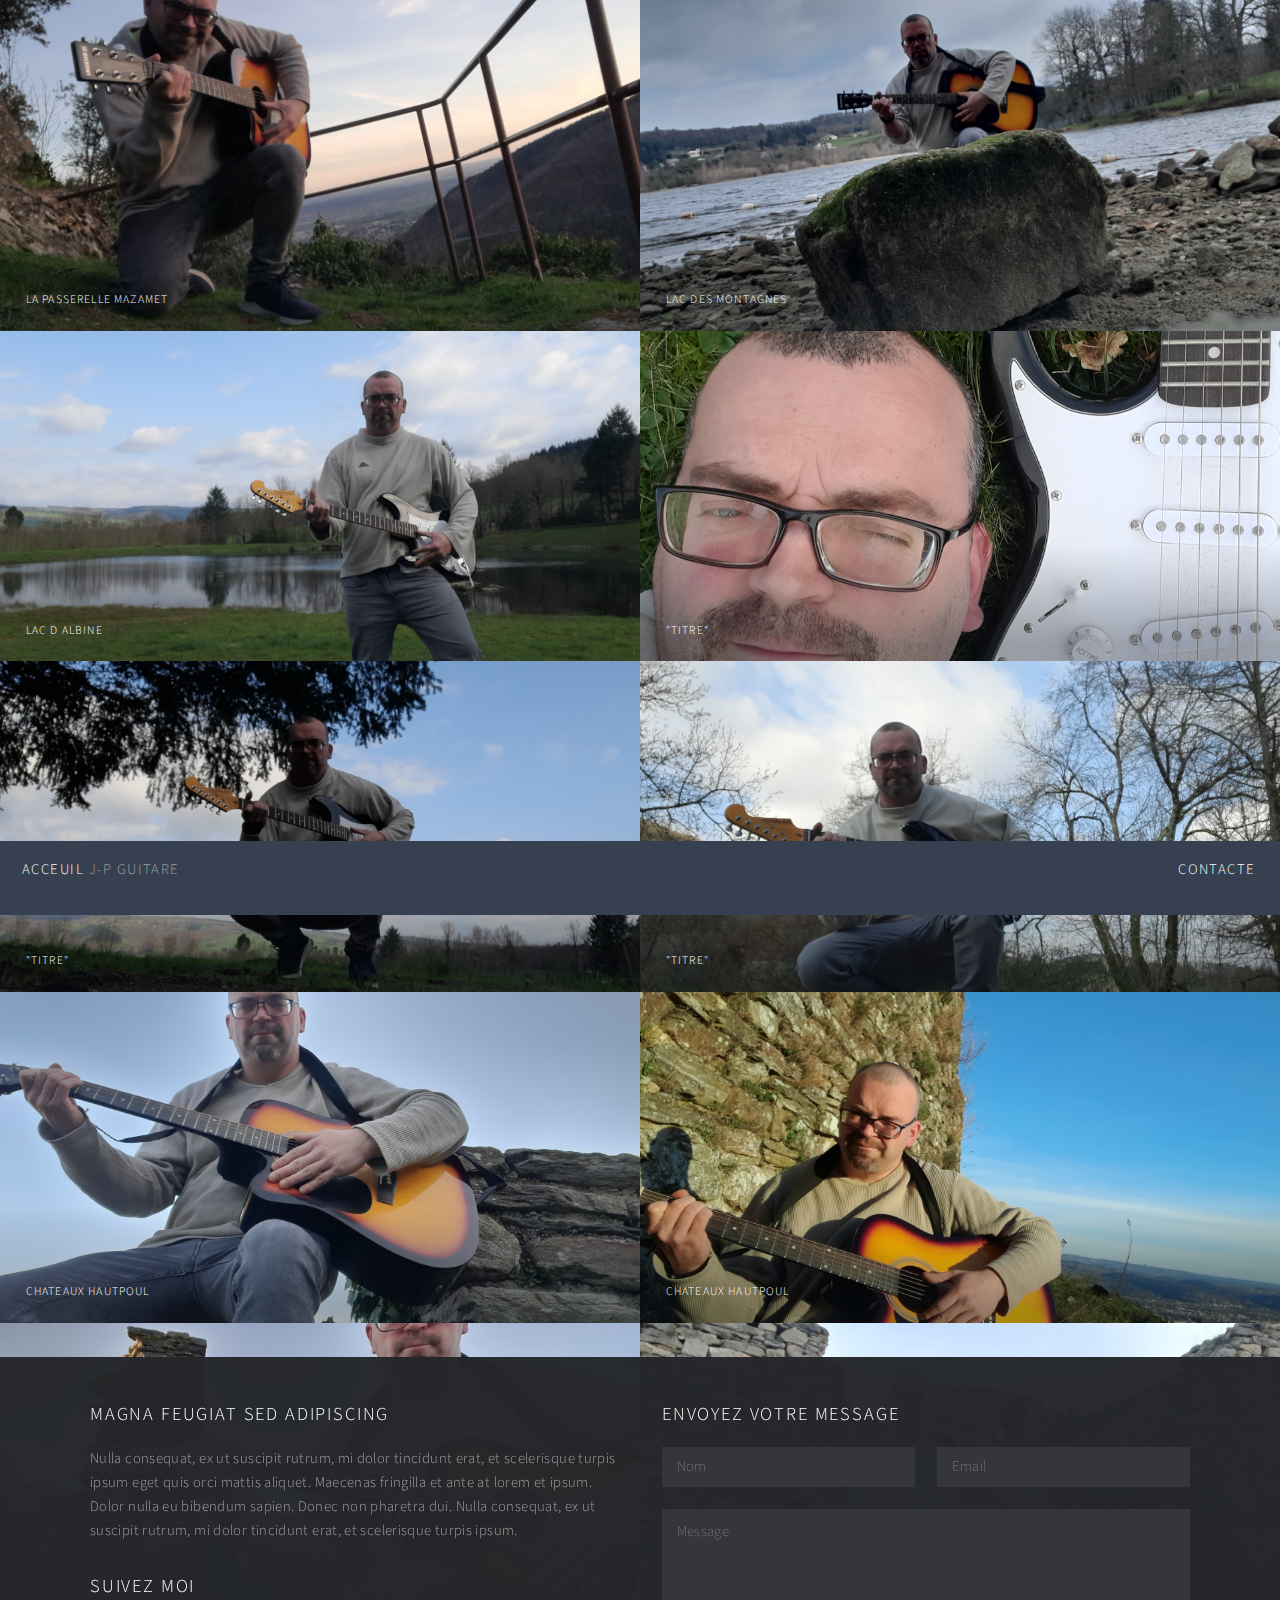
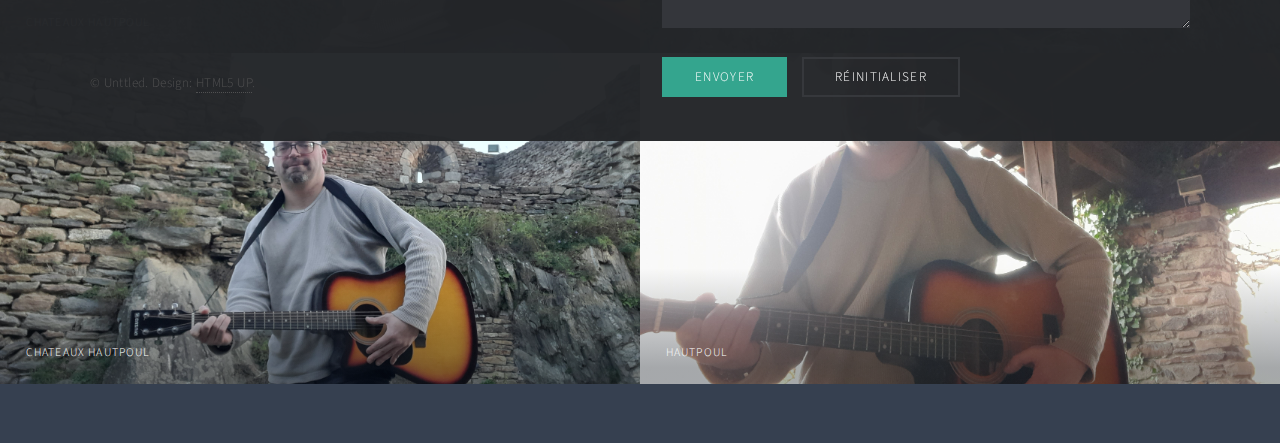
==== commit fc2d0a13: "Add files via upload" ====
--- a/gallerie.html
+++ b/gallerie.html
@@ -130,8 +130,8 @@
 											</div>
 										</div>
 										<ul class="actions">
-											<li><input type="submit" value="Send" class="primary" /></li>
-											<li><input type="reset" value="Reset" /></li>
+											<li><input type="submit" value="Envoyer" class="primary" /></li>
+											<li><input type="reset" value="Réinitialiser" /></li>
 										</ul>
 									</form>
 								</section>
--- a/gallerie_assets_css_main.css
+++ b/gallerie_assets_css_main.css
@@ -1,10 +1,10 @@
 @import url(fontawesome-all.min.css);
 @import url("https://fonts.googleapis.com/css?family=Source+Sans+Pro:300,300italic,400,400italic");
 
-/*
-	Multiverse by HTML5 UP
-	html5up.net | @ajlkn
-	Free for personal and commercial use under the CCA 3.0 license (html5up.net/license)
+/*
+	Multiverse by HTML5 UP
+	html5up.net | @ajlkn
+	Free for personal and commercial use under the CCA 3.0 license (html5up.net/license)
 */
 
 @-moz-keyframes spinner {
@@ -163,7 +163,7 @@
 	}
 
 	body {
-		background: #242629;
+		background: #364050;
 	}
 
 		body.is-preload *, body.is-preload *:before, body.is-preload *:after {
@@ -1469,7 +1469,7 @@
 		-moz-user-select: none;
 		-ms-user-select: none;
 		-webkit-user-select: none;
-		background: #1f2224;
+		background: #364050 url("gallerie_assets_css_images_bg01.png");
 		bottom: -1em;
 		height: 5em;
 		left: 0;
